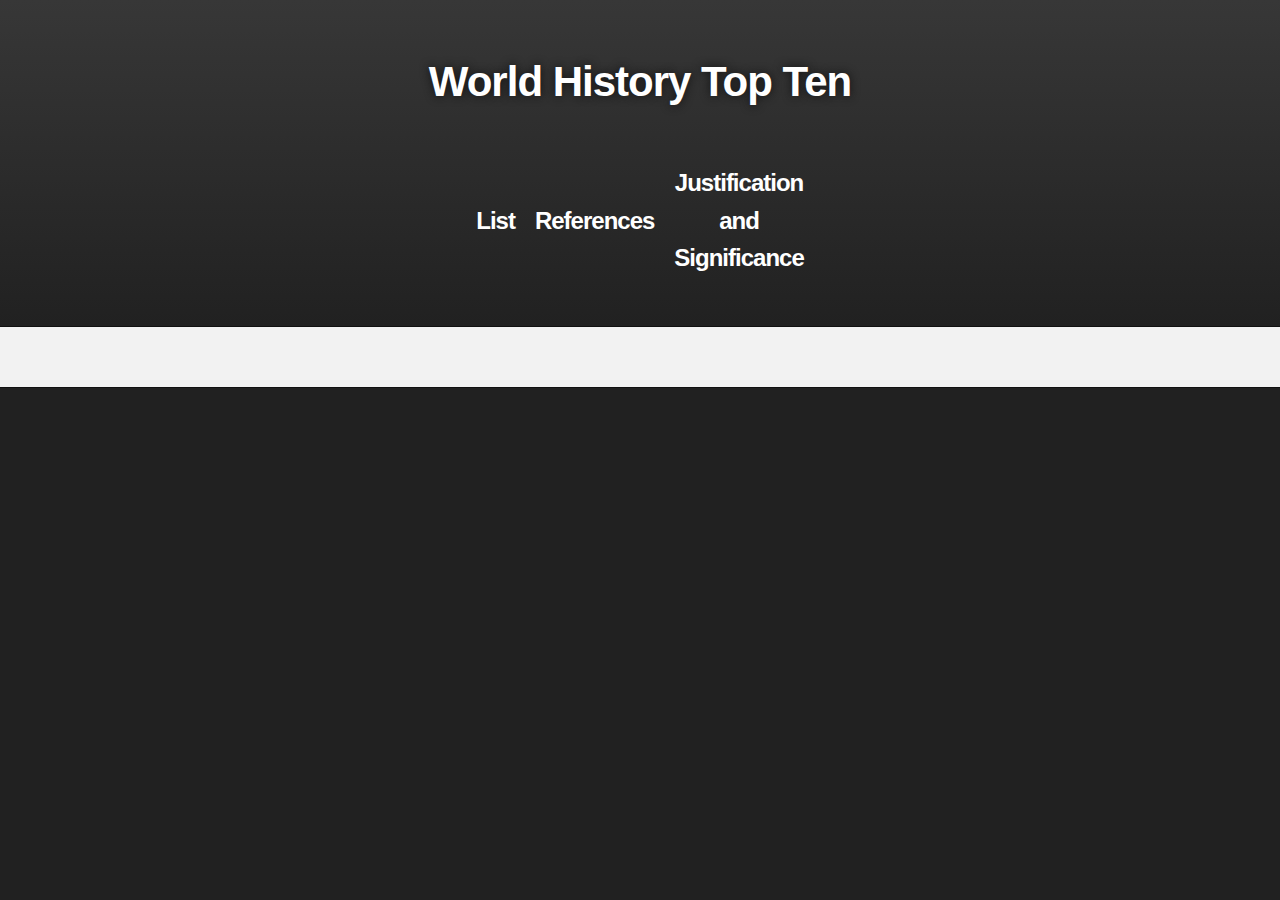
==== justificationSignificance.html @ 0c5d6425 "Create justificationSignificance.html" ====
<!DOCTYPE html>
<html>

  <head>
    <meta charset='utf-8'>
    <meta http-equiv="X-UA-Compatible" content="chrome=1">
    <meta name="description" content="Worldhistorytopten : ">

    <link rel="stylesheet" type="text/css" media="screen" href="stylesheets/stylesheet.css">

    <title>World History Top Ten</title>
  </head>

  <body>

    <!-- HEADER -->
    <div id="header_wrap" class="outer">
        <header class="inner">

          <h1 style="text-align:center;" id="project_title">World History Top Ten</h1>
          <h2 id="project_tagline"></h2>
          <table style="margin:auto;border:0px;width:40%;text-align:center;">
            <tr>
              <td>
                <h3><a style="color:white;" href="index.html">List</a></h3>
              </td>
              <td>
                <h3><a style="color:white;" href="references.html">References</a></h3>
              </td>
              <td>
                <h3><a style="color:white;" href="justificationSignificance.html">Justification and Significance</a></h3>
              </td>
            </tr>
          </table>

        </header>
    </div>

    <!-- MAIN CONTENT -->
    <div id="main_content_wrap" class="outer">
      <section id="main_content" class="inner">
    </div>

    <!-- FOOTER  -->
    <div id="footer_wrap" class="outer">
      <footer class="inner">
      </footer>
    </div>
  </body>
</html>
---- stylesheets/stylesheet.css ----
/*******************************************************************************
Slate Theme for GitHub Pages
by Jason Costello, @jsncostello
*******************************************************************************/

@import url(github-light.css);

/*******************************************************************************
MeyerWeb Reset
*******************************************************************************/

html, body, div, span, applet, object, iframe,
h1, h2, h3, h4, h5, h6, p, blockquote, pre,
a, abbr, acronym, address, big, cite, code,
del, dfn, em, img, ins, kbd, q, s, samp,
small, strike, strong, sub, sup, tt, var,
b, u, i, center,
dl, dt, dd, ol, ul, li,
fieldset, form, label, legend,
table, caption, tbody, tfoot, thead, tr, th, td,
article, aside, canvas, details, embed,
figure, figcaption, footer, header, hgroup,
menu, nav, output, ruby, section, summary,
time, mark, audio, video {
  margin: 0;
  padding: 0;
  border: 0;
  font: inherit;
  vertical-align: middle;
}

td{
  text-align:center;
}

/* HTML5 display-role reset for older browsers */
article, aside, details, figcaption, figure,
footer, header, hgroup, menu, nav, section {
  display: block;
}

ol, ul {
  list-style: none;
}

table {
  border-collapse: collapse;
  border-spacing: 0;
}

/*******************************************************************************
Theme Styles
*******************************************************************************/

body {
  box-sizing: border-box;
  color:#373737;
  background: #212121;
  font-size: 16px;
  font-family: 'Myriad Pro', Calibri, Helvetica, Arial, sans-serif;
  line-height: 1.5;
  -webkit-font-smoothing: antialiased;
}

h1, h2, h3, h4, h5, h6 {
  margin: 10px 0;
  font-weight: 700;
  color:#222222;
  font-family: 'Lucida Grande', 'Calibri', Helvetica, Arial, sans-serif;
  letter-spacing: -1px;
}

pre {
  color:#222222;
  font-family: 'Lucia Grande', 'Calibri', Helvetica, Arial, sans-serif;
}

h1 {
  font-size: 36px;
  font-weight: 700;
}

h2 {
  padding-bottom: 10px;
  font-size: 32px;
  background: url('../images/bg_hr.png') repeat-x bottom;
}

h3 {
  font-size: 24px;
}

h4 {
  font-size: 21px;
}

h5 {
  font-size: 18px;
}

h6 {
  font-size: 16px;
}

p {
  margin: 10px 0 15px 0;
}

footer p {
  color: #f2f2f2;
}

a {
  text-decoration: none;
  color: #007edf;
  text-shadow: none;

  transition: color 0.5s ease;
  transition: text-shadow 0.5s ease;
  -webkit-transition: color 0.5s ease;
  -webkit-transition: text-shadow 0.5s ease;
  -moz-transition: color 0.5s ease;
  -moz-transition: text-shadow 0.5s ease;
  -o-transition: color 0.5s ease;
  -o-transition: text-shadow 0.5s ease;
  -ms-transition: color 0.5s ease;
  -ms-transition: text-shadow 0.5s ease;
}

a:hover, a:focus {text-decoration: underline;}

footer a {
  color: #F2F2F2;
  text-decoration: underline;
}

em {
  font-style: italic;
}

strong {
  font-weight: bold;
}

img {
  position: relative;
  margin: 0 auto;
  max-width: 739px;
  padding: 5px;
  margin: 10px 0 10px 0;
  border: 1px solid #ebebeb;

  box-shadow: 0 0 5px #ebebeb;
  -webkit-box-shadow: 0 0 5px #ebebeb;
  -moz-box-shadow: 0 0 5px #ebebeb;
  -o-box-shadow: 0 0 5px #ebebeb;
  -ms-box-shadow: 0 0 5px #ebebeb;
}

p img {
  display: inline;
  margin: 0;
  padding: 0;
  vertical-align: middle;
  text-align: center;
  border: none;
}

code {
  width: 100%;
  color: #222;
  background-color: #fff;

  font-family: Monaco, "Bitstream Vera Sans Mono", "Lucida Console", Terminal, monospace;
  font-size: 14px;

  border-radius: 2px;
  -moz-border-radius: 2px;
  -webkit-border-radius: 2px;
}

pre {
  width: 100%;
  padding: 10px;
 /* box-shadow: 0 0 10px rgba(0,0,0,.1);*/
  overflow: auto;
}

code {
  padding: 3px;
  margin: 0 3px;
  box-shadow: 0 0 10px rgba(0,0,0,.1);
}

pre code {
  display: block;
  box-shadow: none;
}

blockquote {
  color: #666;
  margin-bottom: 20px;
  padding: 0 0 0 20px;
  border-left: 3px solid #bbb;
}


ul, ol, dl {
  margin-bottom: 15px
}

ul {
  list-style-position: inside;
  list-style: disc;
  padding-left: 20px;
}

ol {
  list-style-position: inside;
  list-style: decimal;
  padding-left: 20px;
}

dl dt {
  font-weight: bold;
}

dl dd {
  padding-left: 20px;
  font-style: italic;
}

dl p {
  padding-left: 20px;
  font-style: italic;
}

hr {
  height: 1px;
  margin-bottom: 5px;
  border: none;
  background: url('../images/bg_hr.png') repeat-x center;
}

table {
  border: 1px solid DarkGray;
  margin-bottom: 20px;
  text-align: left;
 }

th {
  font-family: 'Lucida Grande', 'Helvetica Neue', Helvetica, Arial, sans-serif;
  padding: 10px;
  background: #373737;
  color: #fff;
 }

td {
  padding: 10px;
 }

form {
  background: #f2f2f2;
  padding: 20px;
}

/*******************************************************************************
Full-Width Styles
*******************************************************************************/

.outer {
  width: 100%;
}

.inner {
  position: relative;
  max-width: 640px;
  padding: 20px 10px;
  margin: 0 auto;
}

#forkme_banner {
  display: block;
  position: absolute;
  top:0;
  right: 10px;
  z-index: 10;
  padding: 10px 50px 10px 10px;
  color: #fff;
  background: url('../images/blacktocat.png') #0090ff no-repeat 95% 50%;
  font-weight: 700;
  box-shadow: 0 0 10px rgba(0,0,0,.5);
  border-bottom-left-radius: 2px;
  border-bottom-right-radius: 2px;
}

#header_wrap {
  background: #212121;
  background: -moz-linear-gradient(top, #373737, #212121);
  background: -webkit-linear-gradient(top, #373737, #212121);
  background: -ms-linear-gradient(top, #373737, #212121);
  background: -o-linear-gradient(top, #373737, #212121);
  background: linear-gradient(top, #373737, #212121);
}

#header_wrap .inner {
  padding: 50px 10px 30px 10px;
}

#project_title {
  margin: 0;
  color: #fff;
  font-size: 42px;
  font-weight: 700;
  text-shadow: #111 0px 0px 10px;
}

#project_tagline {
  color: #fff;
  font-size: 24px;
  font-weight: 300;
  background: none;
  text-shadow: #111 0px 0px 10px;
}

#downloads {
  position: absolute;
  width: 210px;
  z-index: 10;
  bottom: -40px;
  right: 0;
  height: 70px;
  background: url('../images/icon_download.png') no-repeat 0% 90%;
}

.zip_download_link {
  display: block;
  float: right;
  width: 90px;
  height:70px;
  text-indent: -5000px;
  overflow: hidden;
  background: url(../images/sprite_download.png) no-repeat bottom left;
}

.tar_download_link {
  display: block;
  float: right;
  width: 90px;
  height:70px;
  text-indent: -5000px;
  overflow: hidden;
  background: url(../images/sprite_download.png) no-repeat bottom right;
  margin-left: 10px;
}

.zip_download_link:hover {
  background: url(../images/sprite_download.png) no-repeat top left;
}

.tar_download_link:hover {
  background: url(../images/sprite_download.png) no-repeat top right;
}

#main_content_wrap {
  background: #f2f2f2;
  border-top: 1px solid #111;
  border-bottom: 1px solid #111;
}

#main_content {
  padding-top: 40px;
}

#footer_wrap {
  background: #212121;
}



/*******************************************************************************
Small Device Styles
*******************************************************************************/

@media screen and (max-width: 480px) {
  body {
    font-size:14px;
  }

  #downloads {
    display: none;
  }

  .inner {
    min-width: 320px;
    max-width: 480px;
  }

  #project_title {
  font-size: 32px;
  }

  h1 {
    font-size: 28px;
  }

  h2 {
    font-size: 24px;
  }

  h3 {
    font-size: 21px;
  }

  h4 {
    font-size: 18px;
  }

  h5 {
    font-size: 14px;
  }

  h6 {
    font-size: 12px;
  }

  code, pre {
    min-width: 320px;
    max-width: 480px;
    font-size: 11px;
  }

}
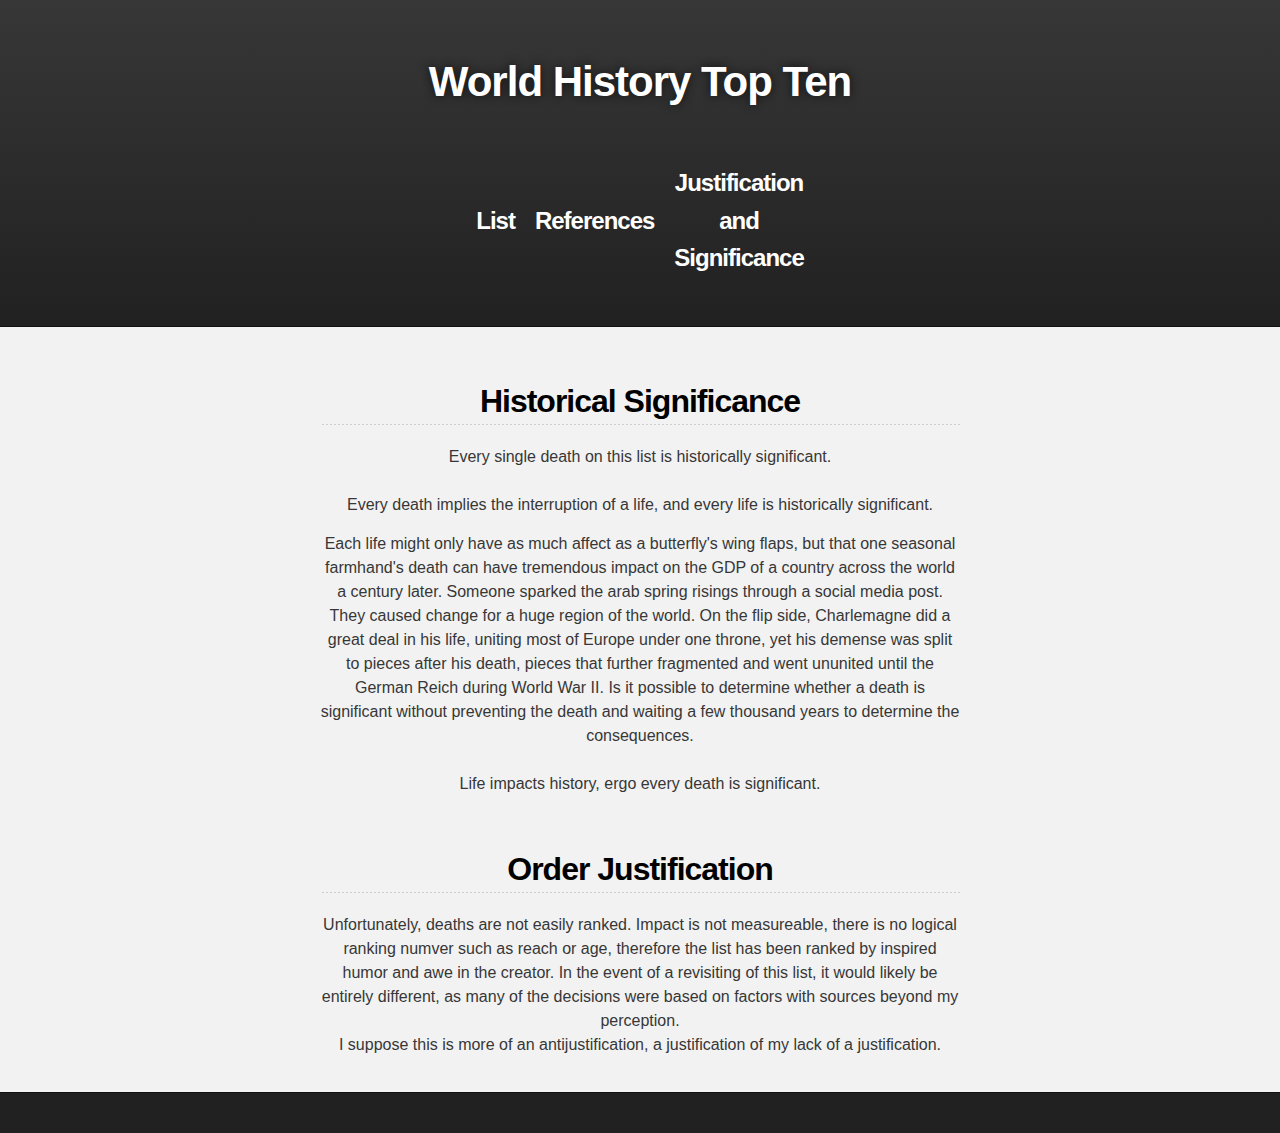
==== commit 6fef2cc2: "Update justificationSignificance.html" ====
--- a/justificationSignificance.html
+++ b/justificationSignificance.html
@@ -39,6 +39,12 @@
     <!-- MAIN CONTENT -->
     <div id="main_content_wrap" class="outer">
       <section id="main_content" class="inner">
+        <h2 style="text-align:center;color:black;">Historical Significance</h2>
+        <p style="text-align:center;">Every single death on this list is historically significant.<br><br>Every death implies the interruption of a life, and every life is historically significant.<br></p>
+        <p style="text-align:center;">Each life might only have as much affect as a butterfly's wing flaps, but that one seasonal farmhand's death can have tremendous impact on the GDP of a country across the world a century later. Someone sparked the arab spring risings through a social media post. They caused change for a huge region of the world. On the flip side, Charlemagne did a great deal in his life, uniting most of Europe under one throne, yet his demense was split to pieces after his death, pieces that further fragmented and went ununited until the German Reich during World War II. Is it possible to determine whether a death is significant without preventing the death and waiting a few thousand years to determine the consequences.<br><br>Life impacts history, ergo every death is significant.</p>
+        <br>
+        <h2 style="text-align:center;color:black;">Order Justification</h2>
+        <p style="text-align:center;">Unfortunately, deaths are not easily ranked. Impact is not measureable, there is no logical ranking numver such as reach or age, therefore the list has been ranked by inspired humor and awe in the creator. In the event of a revisiting of this list, it would likely be entirely different, as many of the decisions were based on factors with sources beyond my perception.<br>I suppose this is more of an antijustification, a justification of my lack of a justification.</p>
     </div>
 
     <!-- FOOTER  -->
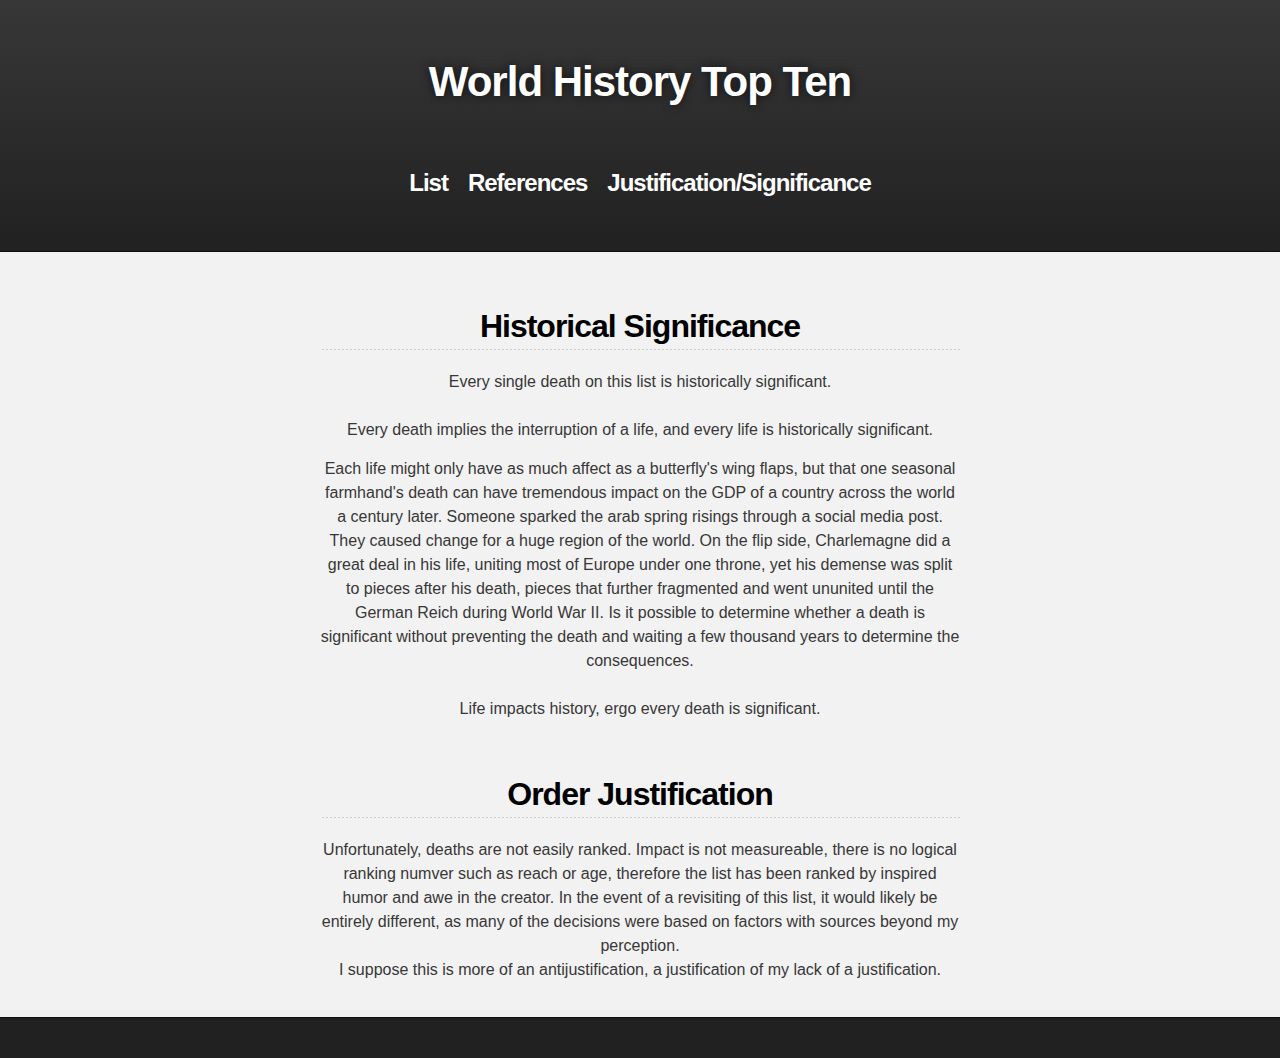
==== commit 803c970f: "Update justificationSignificance.html" ====
--- a/justificationSignificance.html
+++ b/justificationSignificance.html
@@ -28,7 +28,7 @@
                 <h3><a style="color:white;" href="references.html">References</a></h3>
               </td>
               <td>
-                <h3><a style="color:white;" href="justificationSignificance.html">Justification and Significance</a></h3>
+                <h3><a style="color:white;" href="justificationSignificance.html">Justification/Significance</a></h3>
               </td>
             </tr>
           </table>
